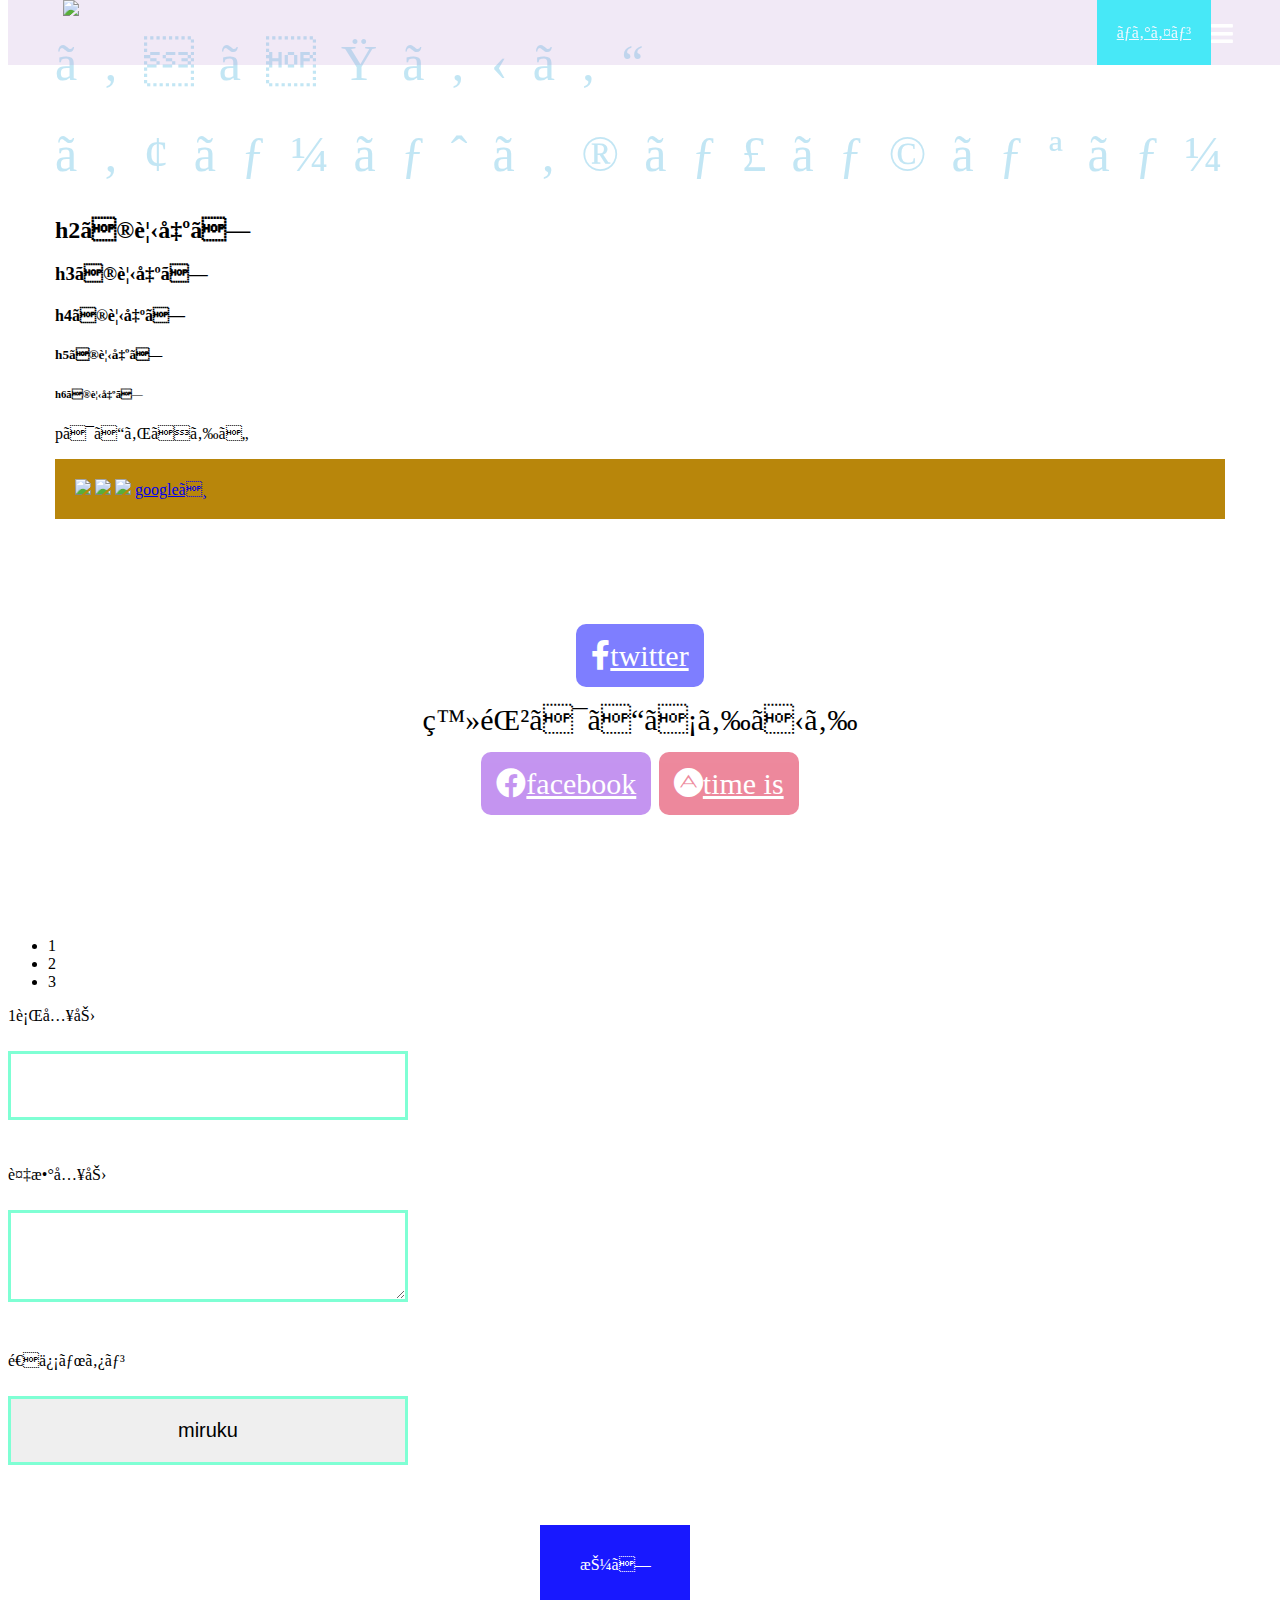
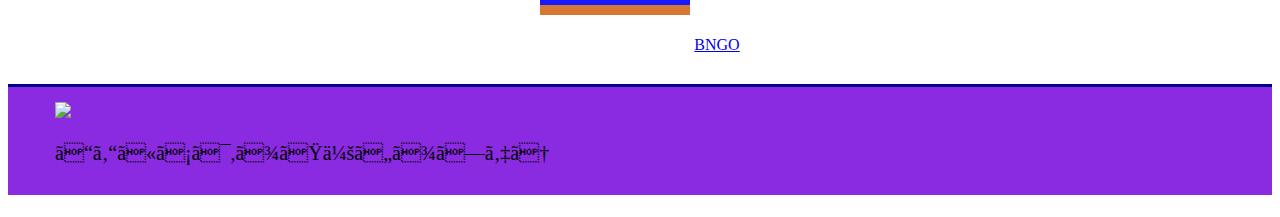
==== index.html @ d6cfa297 "Update index.html" ====
<!DOCTYPE html>
<html lang="ja">
  <head>
    <meta charset="utf=8">
    <meta name="viewport" content="width=device-width, initial-scale=1.0">
    <title>初めてのホームページ</title>
    <link rel="stylesheet" href="css/style.css">
    <link href="https://use.fontawesome.com/releases/v5.6.1/css/all.css" rel="stylesheet">
  </head>
  <body>
    <header>
      <div class ="container">
        <div class="header-left">
          <img src="https://github.com/watarunrunrun/github.io/blob/master/IMG_dog.JPG?raw=true">
          <span class="fa fa-bars menu-icon"></span>
        </div>
        <div class ="header-right">
          <a class ="login" href ="Tetris.html">ログイン</a>
        </div>
      </div>      
    </header>
    <div class="wrapper">
      <div class="container">
        <h1>わたるん</h1><h1>アートギャラリー</h1>
        <h2><i class="fab fa-user-o"></i>h2の見出し</h2>
        <h3>h3の見出し</h3>
        <h4>h4の見出し</h4>
        <h5>h5の見出し</h5>
        <h6>h6の見出し</h6>
        <p>pはこれくらい</p>
        <div class="main phote">
          <img src="https://github.com/watarunrunrun/github.io/blob/master/IMG_0477.JPG?raw=true">
          <img src="https://github.com/watarunrunrun/github.io/blob/master/IMG_0485.JPG?raw=true">
          <img src="https://github.com/watarunrunrun/github.io/blob/master/IMG_0492.JPG?raw=true">
          <a href ="https://google.com">googleへ</a>
        </div>
      </div>
    </div>
    <div class ="btn-wrapper">
      <div class="container">
        <div class ="btn">

        <a class ="twitter" href ="https://twitter.com"><i class="fab fa-facebook-f"></i>twitter</a>
       <p>登録はこちらから</p>
        <a class ="facebook" href ="https://facebook.com"><span class="fab fa-facebook"></span>facebook</a>
        <a  class ="time" href =""><i class="fab fa-adn"></i>time is</a>
  
        </div>
      </div>
      
    </div>
    
    <div class ="list">
      <ul>
        <li>1</li>
        <li>2</li>
        <li>3</li>
      </ul>
    </div>  
    <div class="input1">
      <p>1行入力</p>
      <input >
      <p>複数入力</p>
      <textarea></textarea>
      <p>送信ボタン</p>

      <input type="submit" value ="miruku">

    </div>
    <div class="container">
      <div class="button">

        <span class ="push">押してください</span>
        <a href ="bingo.html">BNGO</a>
      </div>
        
      
    </div>
    <div class ="rine"></div>
    <footer>
      <div class ="container">
        <img class = "f-photo" src ="https://github.com/watarunrunrun/github.io/blob/master/IMG_dog.JPG?raw=true">
        <p>こんにちは,また会いましょう</p>
      </div>

    </footer>
    
    
  </body>
</html>
---- css/style.css ----
*{
  box-sizing: border-box;     /*border,paddingをwidethに含める*/
}
.container {
  width:100%;
  margin: 0 auto;
  max-width: 1170px;
}
h1{
  font-size :50px;
  color:skyblue;
  font-weight: normal;
  
}
.wrapper{
  padding:0 15px;
  
}
.wrapper h1{
  opacity: 0.5;
  letter-spacing:25px;
  
}
header{
  background-color: rgba(186, 146, 209, 0.205);
  height: 65px;
  color:blue;
  width: 100%;
  
}
.menu-icon {
  color: white;
  float:right ;
  font-size: 25px;
  padding: 21px 0;
  /* displayをnoneに指定してください */
  
}
.header-left span{
  display: none;
}
header img{
  width: 60px;
  
}

footer{
  height:100%;
  background-color: blueviolet;
}
input,textarea{

  width:400px;
  margin:10px 0 30px 0;
  padding:20px;
  border: solid 3px aquamarine;
  font-size: 20px;

  
}




.btn{
  display: inline-block;
  font-size:30px;
  margin: 120px 0;
  text-align: center;
  width: 100%;
  
  
}
.twitter{
  background-color: blue;
  
}
.facebook{
  background-color: blueviolet;
}
.time{
  background-color: crimson;
}
.btn a{
  color:white;
  padding:15px;
  opacity: 0.5;
  border-radius:10px ;
}
.btn a:hover{
  opacity:1;
}
.login{
  color: aliceblue;
  background-color: rgba(0, 232, 248, 0.705);


  line-height: 65px;
  padding: 0 20px;
  display: block;
}
header img{
  float:left;

}
/*.login:hover{
  background-color: crimson;*/

                                              /*写真の大きさ*/
.phote img{
  width: 30%;
  
}
.phote{
  background-color: darkgoldenrod;
  padding: 20px;
}
.header-right{
  float: right;
  
  /*background-color: rgba(0, 232, 248, 0.705);*/
  transition:all 0.5s;
}
.header-right:hover{
  background-color: darkblue;
}
.button{
  text-align: center;
  padding:30px ;
}
.push{
  background-color: blue;
  opacity: 0.9;
  color:white;
  display: inline-block;
  width:150px;
  height: 80px;
  line-height: 80px;
  box-shadow:0 10px chocolate;
  cursor:pointer;
}
.push:active{
  box-shadow: none;
  position: relative;
  top: 10px;
}
.rine{
  border-bottom:3px solid darkblue;
}
.f-photo{
  width: 50px;
  margin-top: 15px;
}
footer p{
  font-size: 20px;
  padding-bottom: 30px;
}
header{
  position:fixed;
  top: 0;
  z-index: 10;
}

@media (max-width:1200px){
  /*0px以上で適用する内容*/
  h1{
    color: darkviolet;
  }
  h2{
    color: blue;
  }
  .phote img{
    width: 45%;
  }
  h3{
    font-size: 100px;
  }
}

@media screen and (max-width:900px){
  
  h1{
    color: dodgerblue;
  }
  .btn a{
    display: block;
    
  }
  .facebook{
    margin-bottom: 15px;
  }
}

@media screen and (max-width:600px){
  
  h1{
    color: black;
    font-size: 40px;
    
    font-weight: bold;
  }
  .wrapper h1{
    letter-spacing: 3px;
  }
  .main img{
    width: 100%;
  }
footer{
  text-align: center;
}
.btn a{
  
  width: 100%;
}
.wrapper{
  text-align: center;
}
 h5{
   text-align: left;
 } 
input,textarea{
  width:100%;
}

}
.header-left span{
  display: block;
}

}
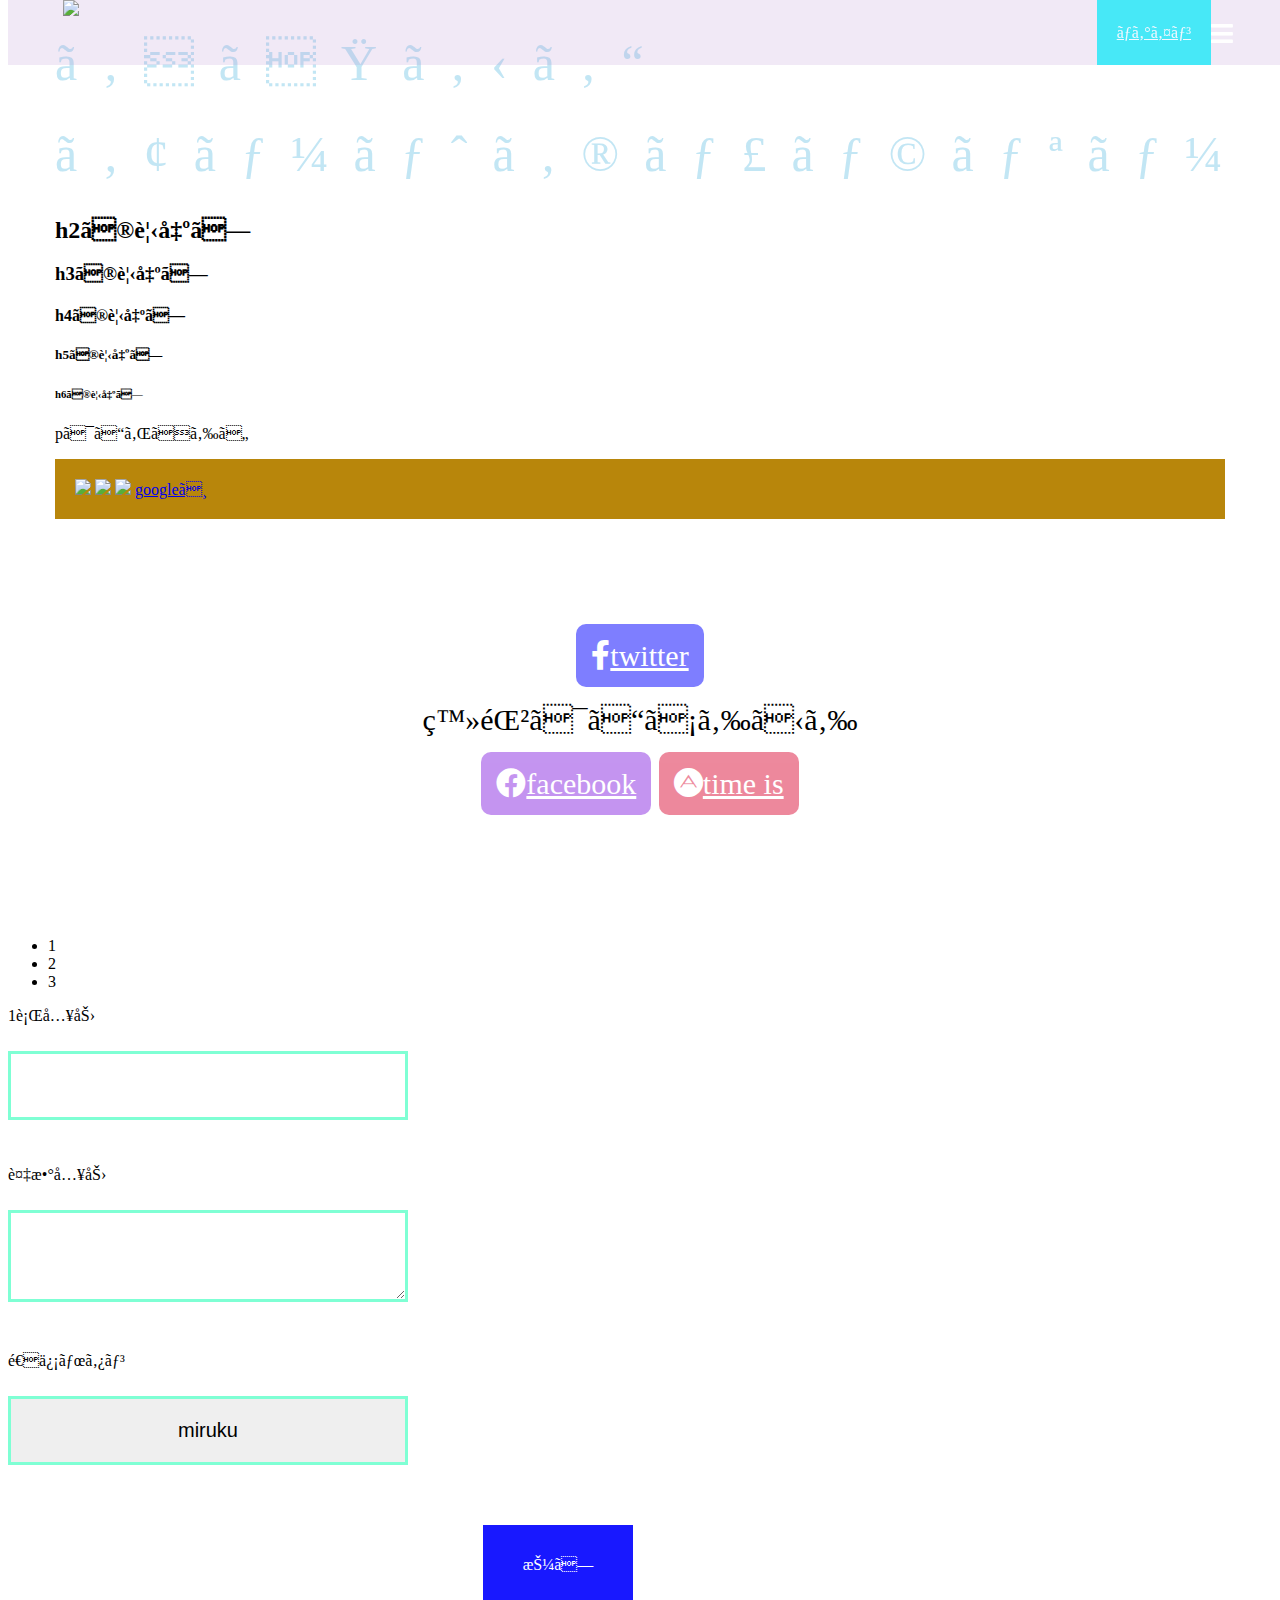
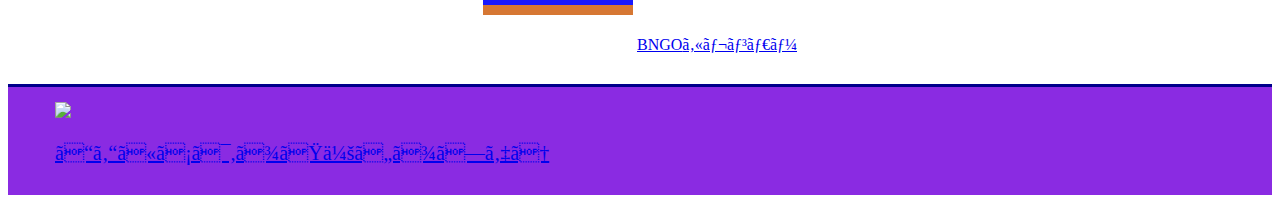
==== commit ae47a394: "Update index.html" ====
--- a/index.html
+++ b/index.html
@@ -71,7 +71,7 @@
       <div class="button">
 
         <span class ="push">押してください</span>
-        <a href ="bingo.html">BNGO</a>
+        <a href ="bingo.html">BNGO</a><a href ="calendarhtml">カレンダー
       </div>
         
       
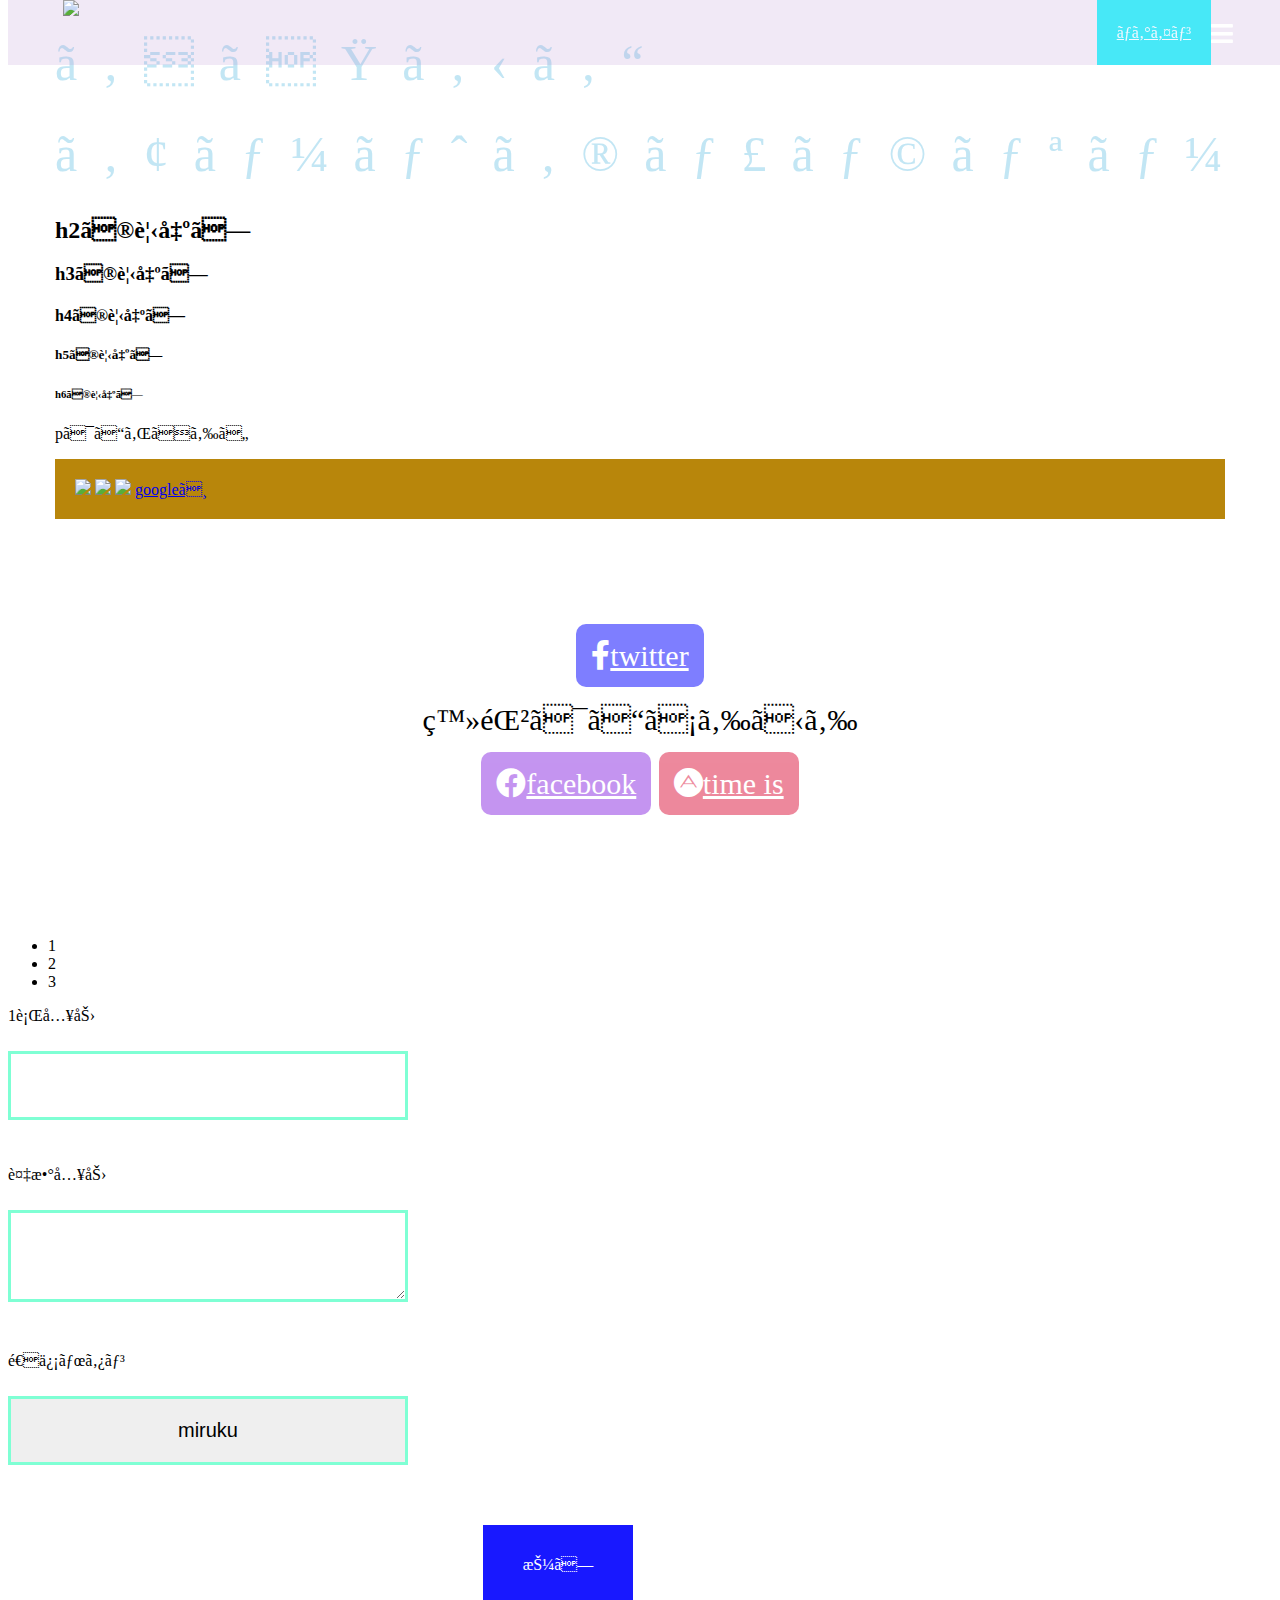
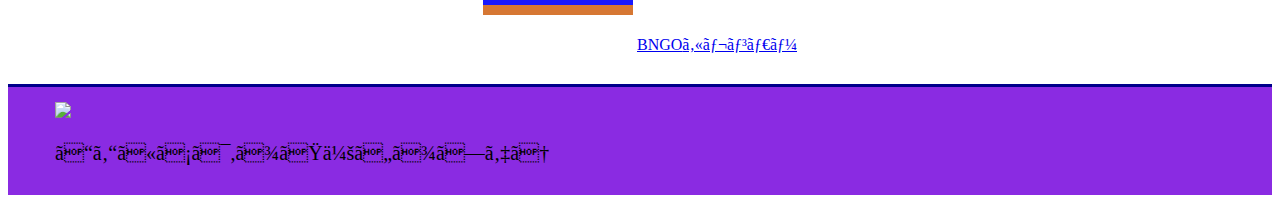
==== commit 1380daac: "Update index.html" ====
--- a/index.html
+++ b/index.html
@@ -71,7 +71,7 @@
       <div class="button">
 
         <span class ="push">押してください</span>
-        <a href ="bingo.html">BNGO</a><a href ="calendarhtml">カレンダー
+        <a href ="bingo.html">BNGO</a><a href ="calendar.html">カレンダー</a>
       </div>
         
       
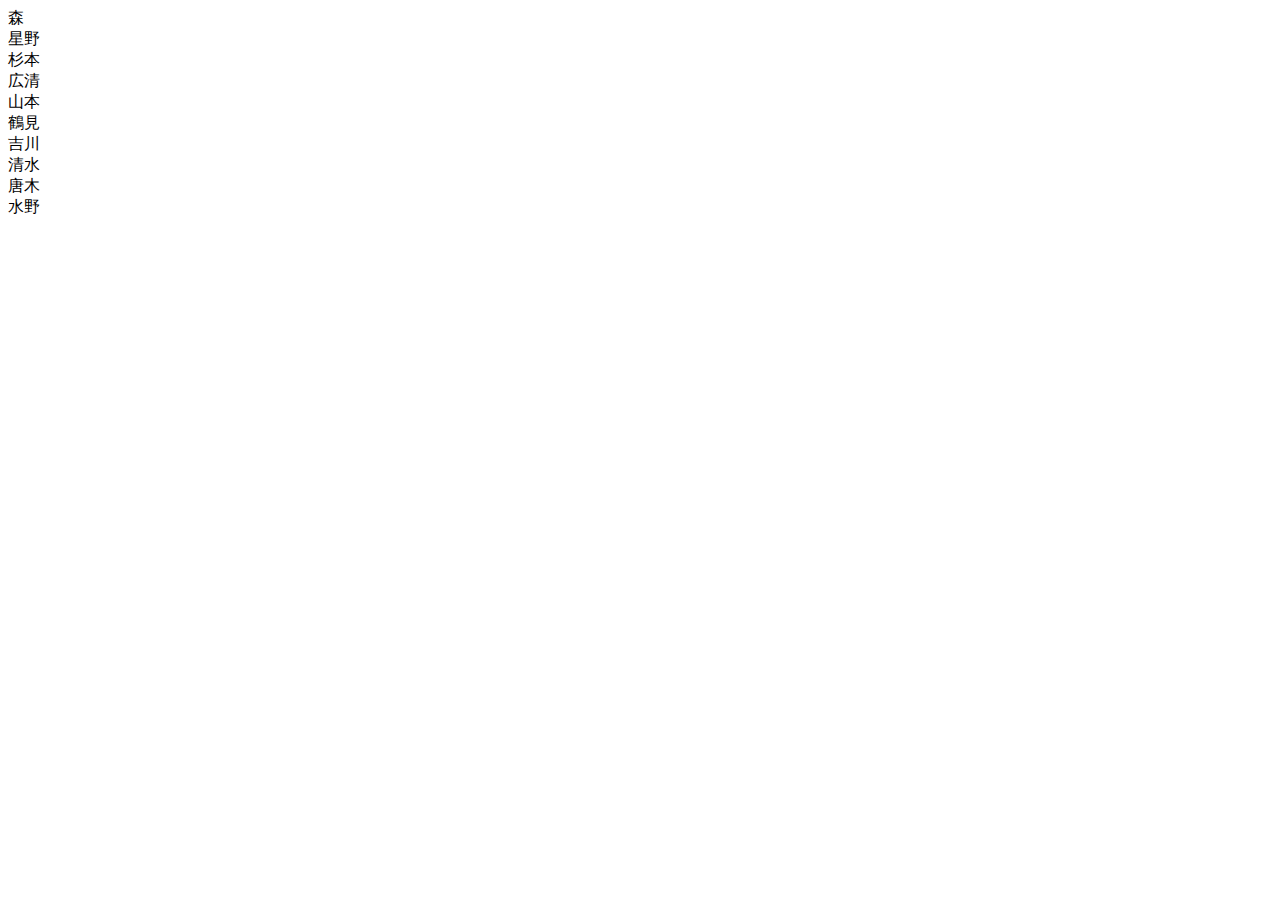
==== commit f5e07591: "Update index.html" ====
--- a/index.html
+++ b/index.html
@@ -1,90 +1,31 @@
 <!DOCTYPE html>
 <html lang="ja">
   <head>
-    <meta charset="utf=8">
-    <meta name="viewport" content="width=device-width, initial-scale=1.0">
-    <title>初めてのホームページ</title>
-    <link rel="stylesheet" href="css/style.css">
-    <link href="https://use.fontawesome.com/releases/v5.6.1/css/all.css" rel="stylesheet">
+    <meta charset="utf-8">
+    <title>事故ゼロ</title>
+<link rel ="stylesheet" href ="css/styles.css">
   </head>
   <body>
-    <header>
-      <div class ="container">
-        <div class="header-left">
-          <img src="https://github.com/watarunrunrun/github.io/blob/master/IMG_dog.JPG?raw=true">
-          <span class="fa fa-bars menu-icon"></span>
-        </div>
-        <div class ="header-right">
-          <a class ="login" href ="Tetris.html">ログイン</a>
-        </div>
-      </div>      
-    </header>
-    <div class="wrapper">
-      <div class="container">
-        <h1>わたるん</h1><h1>アートギャラリー</h1>
-        <h2><i class="fab fa-user-o"></i>h2の見出し</h2>
-        <h3>h3の見出し</h3>
-        <h4>h4の見出し</h4>
-        <h5>h5の見出し</h5>
-        <h6>h6の見出し</h6>
-        <p>pはこれくらい</p>
-        <div class="main phote">
-          <img src="https://github.com/watarunrunrun/github.io/blob/master/IMG_0477.JPG?raw=true">
-          <img src="https://github.com/watarunrunrun/github.io/blob/master/IMG_0485.JPG?raw=true">
-          <img src="https://github.com/watarunrunrun/github.io/blob/master/IMG_0492.JPG?raw=true">
-          <a href ="https://google.com">googleへ</a>
-        </div>
-      </div>
-    </div>
-    <div class ="btn-wrapper">
-      <div class="container">
-        <div class ="btn">
+   <main>
+     <section id ="mori">森</section>
+     <section id ="hosino">星野</section>
+     <section id ="sugimoto">杉本</section>
+     <section id ="hirose">広清</section>
+     <section id ="yamamoto">山本</section>
+     <section id ="tsurumi">鶴見</section>
+     <section id ="yosikawa">吉川</section>
+     <section id ="simizu">清水</section>
+     <section id ="karaki">唐木</section>
+     <section id ="mizuno">水野</section>
+   </main>
 
-        <a class ="twitter" href ="https://twitter.com"><i class="fab fa-facebook-f"></i>twitter</a>
-       <p>登録はこちらから</p>
-        <a class ="facebook" href ="https://facebook.com"><span class="fab fa-facebook"></span>facebook</a>
-        <a  class ="time" href =""><i class="fab fa-adn"></i>time is</a>
-  
-        </div>
-      </div>
+
+    
+    <audio id="mori-sound" preload="auto">
+      <source src="music/mori.mp3" type="audio/mp3">
+    </audio>
       
-    </div>
     
-    <div class ="list">
-      <ul>
-        <li>1</li>
-        <li>2</li>
-        <li>3</li>
-      </ul>
-    </div>  
-    <div class="input1">
-      <p>1行入力</p>
-      <input >
-      <p>複数入力</p>
-      <textarea></textarea>
-      <p>送信ボタン</p>
-
-      <input type="submit" value ="miruku">
-
-    </div>
-    <div class="container">
-      <div class="button">
-
-        <span class ="push">押してください</span>
-        <a href ="bingo.html">BNGO</a><a href ="calendar.html">カレンダー</a>
-      </div>
-        
-      
-    </div>
-    <div class ="rine"></div>
-    <footer>
-      <div class ="container">
-        <img class = "f-photo" src ="https://github.com/watarunrunrun/github.io/blob/master/IMG_dog.JPG?raw=true">
-        <p>こんにちは,また会いましょう</p>
-      </div>
-
-    </footer>
-    
-    
+    <script src ="js/main.js"></script>
   </body>
 </html>
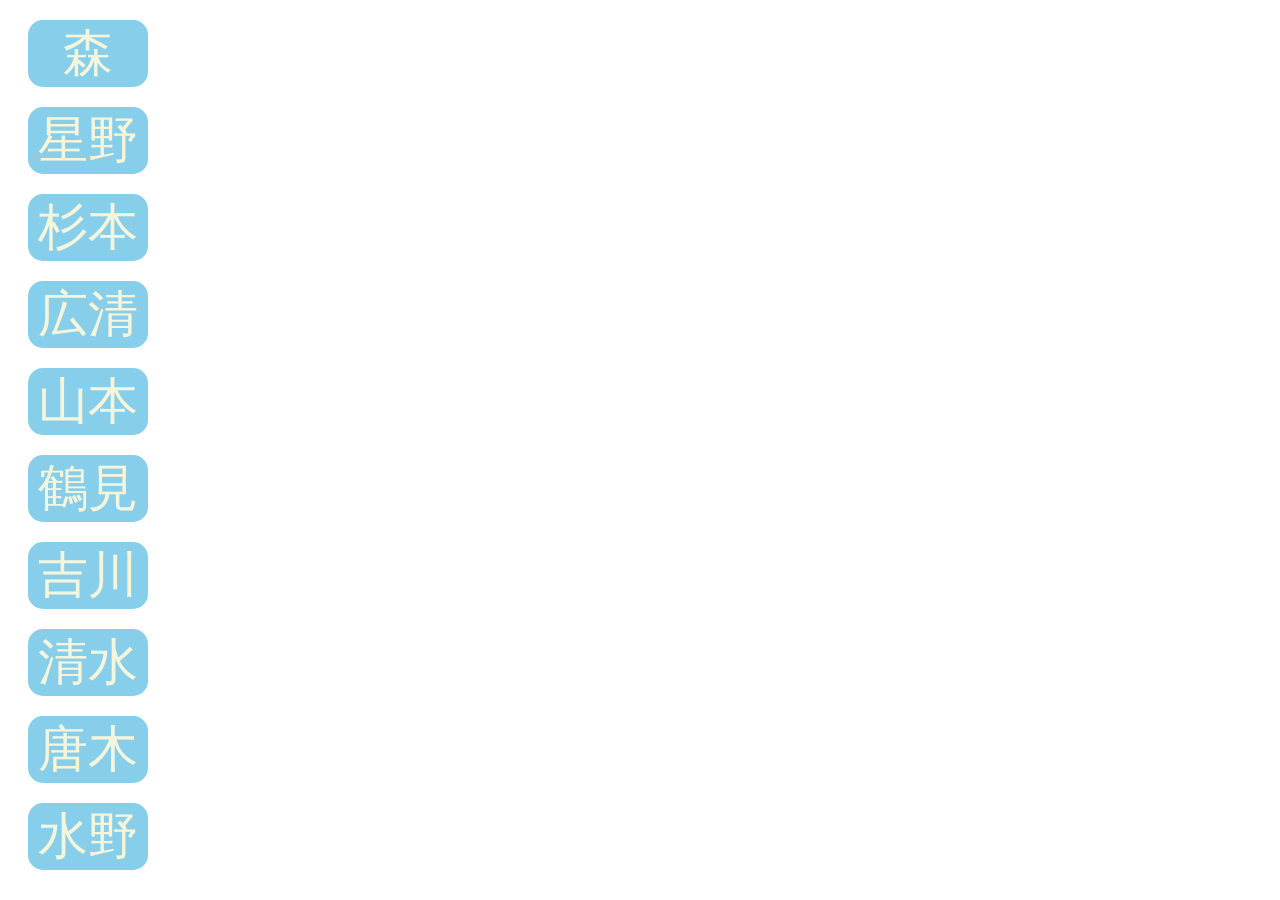
==== commit fc1d2814: "Update index.html" ====
--- a/index.html
+++ b/index.html
@@ -3,7 +3,7 @@
   <head>
     <meta charset="utf-8">
     <title>事故ゼロ</title>
-<link rel ="stylesheet" href ="css/styles.css">
+<link rel ="stylesheet" href ="styles.css">
   </head>
   <body>
    <main>
@@ -26,6 +26,6 @@
     </audio>
       
     
-    <script src ="js/main.js"></script>
+    <script src ="main.js"></script>
   </body>
 </html>
--- a/styles.css
+++ b/styles.css
@@ -0,0 +1,12 @@
+
+main{
+  font-size:50px;
+}
+section{
+  background: skyblue;
+  width: 120px;
+  text-align: center;
+  color: beige;
+  margin: 20px;
+  border-radius: 15px;
+}